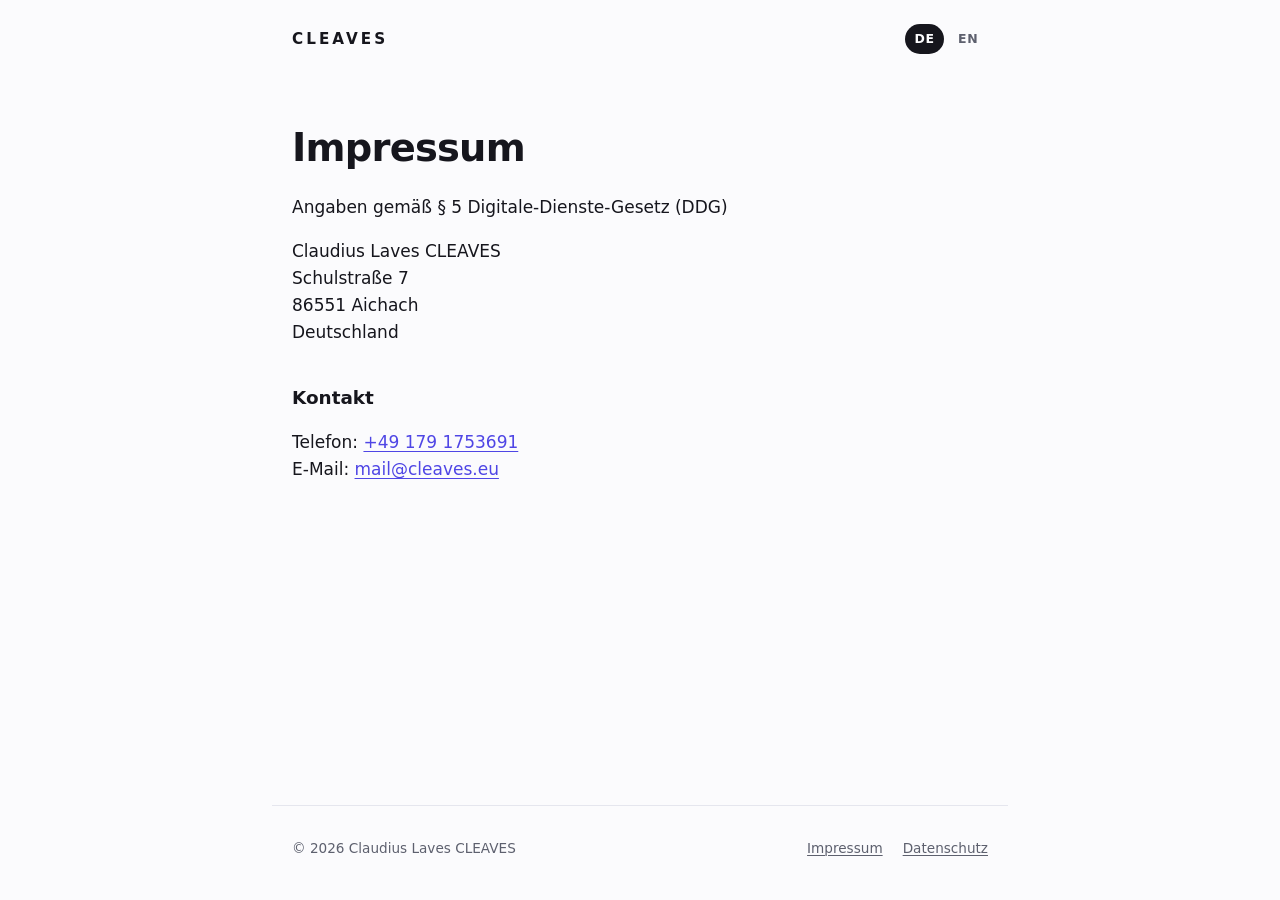
==== de/impressum/index.html @ b99dcbfd "Deploy 2aed388" ====
<!doctype html><html lang=de><head><meta charset=utf-8><meta name=viewport content="width=device-width,initial-scale=1"><title>Impressum · CLEAVES</title><link rel=alternate hreflang=de href=https://www.cleaves.eu/de/impressum/><link rel=alternate hreflang=en href=https://www.cleaves.eu/en/legal-notice/><link rel=icon href=/favicon.svg type=image/svg+xml><link rel=stylesheet href=/css/main.min.72bade9b04f316ee5bf85beaa324b94a5d3fc0f952de2b952deb7112d5f4a98f.css integrity="sha256-crremwTzFu5b+FvqoyS5Sl0/wPlS3iuVLetxEtX0qY8="></head><body><header class="site-header wrap"><a class=wordmark href=/de/>CLEAVES</a><nav class=lang aria-label=Sprache><span aria-current=true>DE</span>
<a href=/en/legal-notice/ hreflang=en lang=en title=English>EN</a></nav></header><main class=wrap><article class=page><header><h1>Impressum</h1></header><div class=prose><p>Angaben gemäß § 5 Digitale-Dienste-Gesetz (DDG)</p><p>Claudius Laves CLEAVES<br>Schulstraße 7<br>86551 Aichach<br>Deutschland</p><h2 id=kontakt>Kontakt</h2><p>Telefon: <a href=tel:+491791753691>+49 179 1753691</a><br>E-Mail: <a href=mailto:mail@cleaves.eu>mail@cleaves.eu</a></p></div></article></main><footer class="site-footer wrap"><span>© 2026 Claudius Laves CLEAVES</span><nav><a href=/de/impressum/>Impressum</a><a href=/de/datenschutz/>Datenschutz</a></nav></footer></body></html>
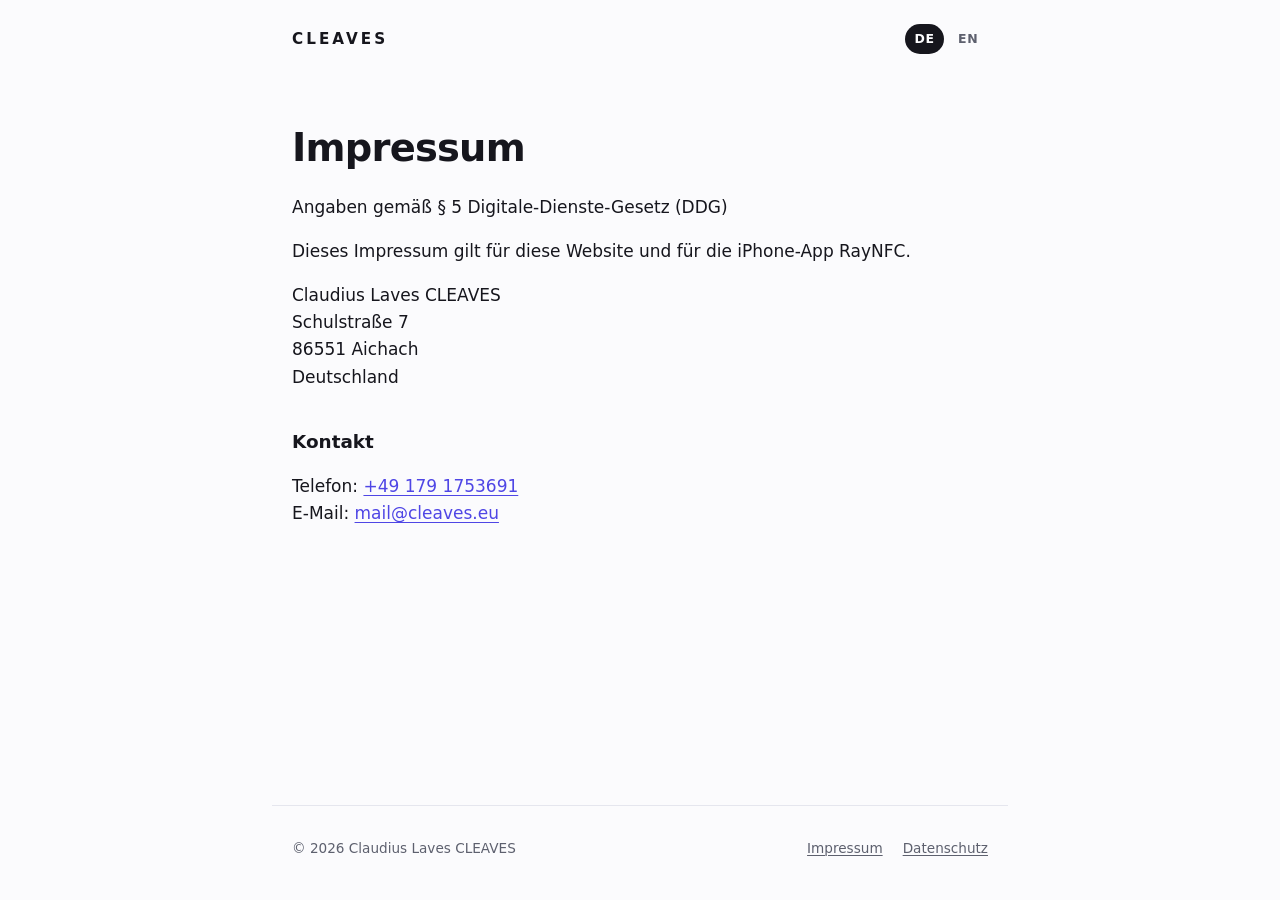
==== commit e7794c49: "Deploy f17fef6" ====
--- a/de/impressum/index.html
+++ b/de/impressum/index.html
@@ -1,2 +1,2 @@
 <!doctype html><html lang=de><head><meta charset=utf-8><meta name=viewport content="width=device-width,initial-scale=1"><title>Impressum · CLEAVES</title><link rel=alternate hreflang=de href=https://www.cleaves.eu/de/impressum/><link rel=alternate hreflang=en href=https://www.cleaves.eu/en/legal-notice/><link rel=icon href=/favicon.svg type=image/svg+xml><link rel=stylesheet href=/css/main.min.72bade9b04f316ee5bf85beaa324b94a5d3fc0f952de2b952deb7112d5f4a98f.css integrity="sha256-crremwTzFu5b+FvqoyS5Sl0/wPlS3iuVLetxEtX0qY8="></head><body><header class="site-header wrap"><a class=wordmark href=/de/>CLEAVES</a><nav class=lang aria-label=Sprache><span aria-current=true>DE</span>
-<a href=/en/legal-notice/ hreflang=en lang=en title=English>EN</a></nav></header><main class=wrap><article class=page><header><h1>Impressum</h1></header><div class=prose><p>Angaben gemäß § 5 Digitale-Dienste-Gesetz (DDG)</p><p>Claudius Laves CLEAVES<br>Schulstraße 7<br>86551 Aichach<br>Deutschland</p><h2 id=kontakt>Kontakt</h2><p>Telefon: <a href=tel:+491791753691>+49 179 1753691</a><br>E-Mail: <a href=mailto:mail@cleaves.eu>mail@cleaves.eu</a></p></div></article></main><footer class="site-footer wrap"><span>© 2026 Claudius Laves CLEAVES</span><nav><a href=/de/impressum/>Impressum</a><a href=/de/datenschutz/>Datenschutz</a></nav></footer></body></html>+<a href=/en/legal-notice/ hreflang=en lang=en title=English>EN</a></nav></header><main class=wrap><article class=page><header><h1>Impressum</h1></header><div class=prose><p>Angaben gemäß § 5 Digitale-Dienste-Gesetz (DDG)</p><p>Dieses Impressum gilt für diese Website und für die iPhone-App RayNFC.</p><p>Claudius Laves CLEAVES<br>Schulstraße 7<br>86551 Aichach<br>Deutschland</p><h2 id=kontakt>Kontakt</h2><p>Telefon: <a href=tel:+491791753691>+49 179 1753691</a><br>E-Mail: <a href=mailto:mail@cleaves.eu>mail@cleaves.eu</a></p></div></article></main><footer class="site-footer wrap"><span>© 2026 Claudius Laves CLEAVES</span><nav><a href=/de/impressum/>Impressum</a><a href=/de/datenschutz/>Datenschutz</a></nav></footer></body></html>
